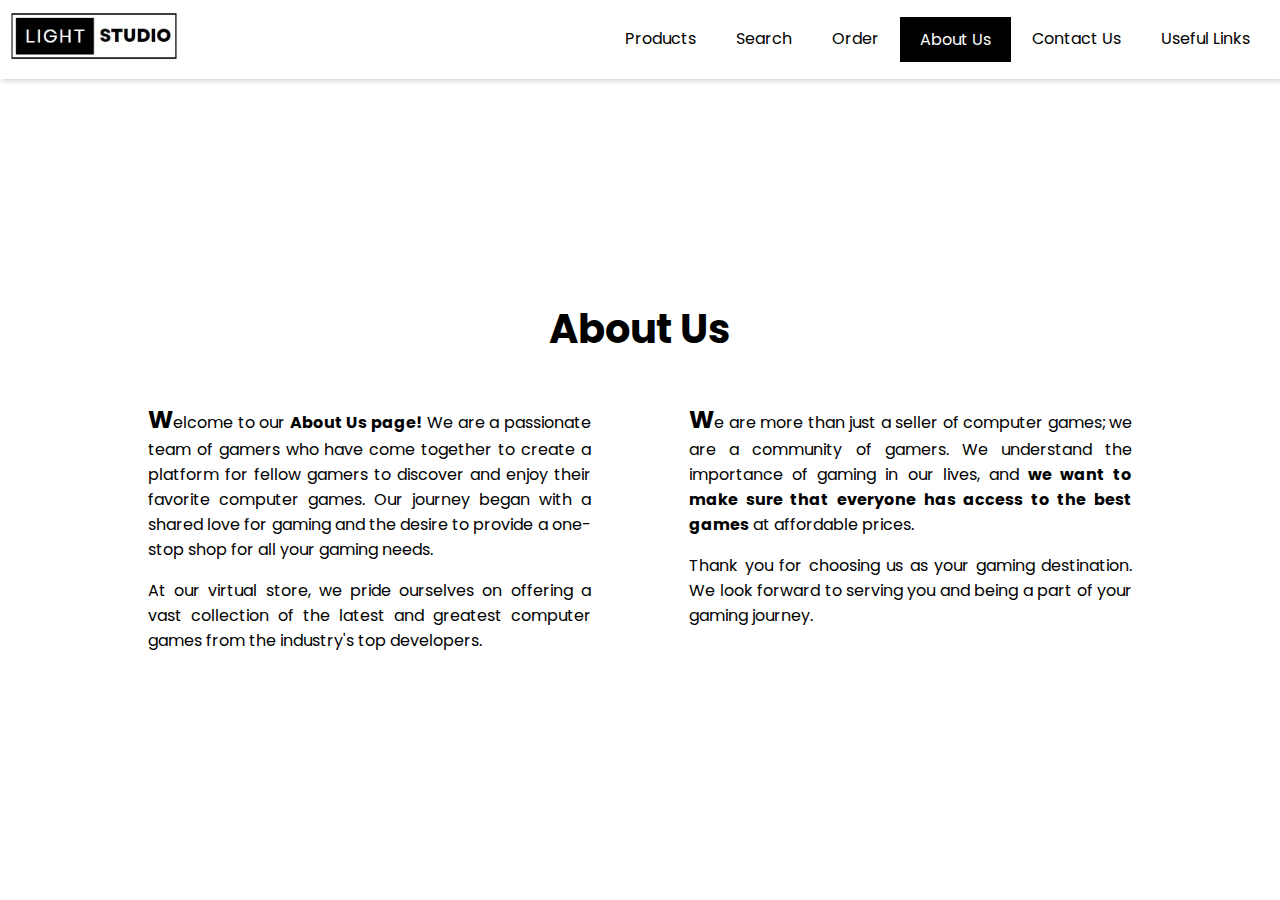
==== HTML/about-us.html @ 8bc653a0 "push 4 folders for this project" ====
<!DOCTYPE html>
<html lang="en">
<head>
    <meta charset="UTF-8">
    <meta http-equiv="X-UA-Compatible" content="IE=edge">
    <meta name="viewport" content="width=device-width, initial-scale=1.0">
    <title>Home</title>
    <link rel="stylesheet" href="../CSS/about-us.css">
    <link rel="shortcut icon" href="../images/game.jpg" type="image/x-icon">
    <link href="https://fonts.googleapis.com/css2?family=Montez&family=Poppins&family=Tilt+Prism&display=swap" rel="stylesheet">
</head>
<body>
    <!-- nav section -->
    <nav>
        <a href="home.html"><img src="../images/weblogo.jpg" alt="go-to-home_logo"></a>
        <ul>
            <li><a href="../PHP/products.php"> Products</a></li>
            <li><a href="../PHP/search.php">Search</a></li>
            <li><a href="../PHP/order.php">Order</a></li>
            <li id="about-link"><a href="./about-us.html">About Us</a></li>
            <li><a href="./contact-us.html">Contact Us</a></li>
            <li><a href="./useful-links.html">Useful Links</a></li>
        </ul>
    </nav>

    <!-- about section -->
    <section id="main">
        <div class="about-us">
            <h1>About Us</h1>
            <div class="about-lightstudio">
                <div>
                    <p>Welcome to our <b>About Us page!</b> We are a passionate team of gamers who have come together to create a platform for fellow gamers to discover and enjoy their favorite computer games. Our journey began with a shared love for gaming and the desire to provide a one-stop shop for all your gaming needs.</p>
                    <p>At our virtual store, we pride ourselves on offering a vast collection of the latest and greatest computer games from the industry's top developers.</p>
                </div>
                <div>
                    <p>We are more than just a seller of computer games; we are a community of gamers. We understand the importance of gaming in our lives, and <b>we want to make sure that everyone has access to the best games</b> at affordable prices.</p>
                    <p>Thank you for choosing us as your gaming destination. We look forward to serving you and being a part of your gaming journey.</p>
                </div>
            </div>
        </div>
    </section>
</body>
</html>
---- CSS/about-us.css ----
/* General styling for the body */
*{
    box-sizing: border-box;
    scroll-behavior: smooth;
}

body {
    margin: 0;
    font-family: Poppins;
    position: relative;
}


/* Navigation styling */
nav {
    width: 100%;
    display: flex;
    justify-content: space-between;
    align-items: center;
    padding: 0px 10px;
    box-shadow: 2px 2px 5px lightgray;
}

nav img {
    height: 50px;
}

nav ul {
    list-style-type: none;
    display: flex;
}

nav ul li {
    padding: 10px 20px;
    background: unset;
    transition: background 0.5s;
}

#about-link {
    background: black;
    border: 1px solid white;
    padding: 10px 20px;
}

#about-link a {
    color: white;
}

nav ul li:hover {
    background: black;
}

nav ul li a {
    text-decoration: unset;
    color: black;
}

nav ul li:hover a {
    color: white;
}


/* About Section */

#main {
    height: 87vh;
    position: relative;
}

.about-us {
    width: 80%;
    /* center div horizontally and vertically */
    margin: 0;
    position: absolute;
    top: 50%;
    left: 50%;
    padding: 20px;
    transform: translate(-50%, -50%);
}

.about-us h1 {
    text-align: center;
    font-size: 40px;
}

.about-lightstudio {
    display: flex;
    justify-content: space-between;
}

.about-lightstudio div {
    text-align: justify;
    width: 45%;
}

.about-lightstudio div p:nth-child(1):first-letter{
    font-size: 1.5rem;
    font-weight: bold;
}
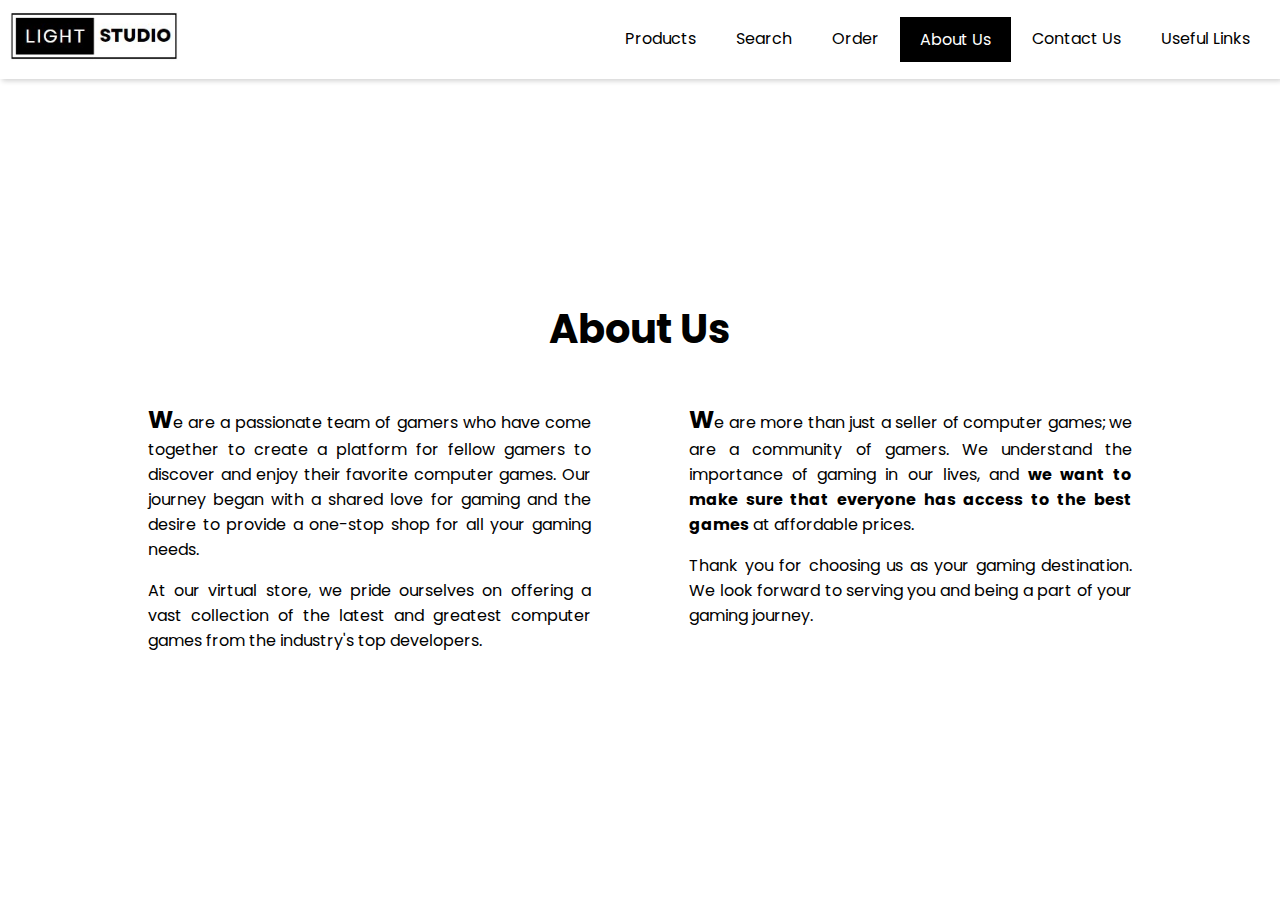
==== commit 52c8e66e: "add the styling for another page" ====
--- a/HTML/about-us.html
+++ b/HTML/about-us.html
@@ -29,7 +29,7 @@
             <h1>About Us</h1>
             <div class="about-lightstudio">
                 <div>
-                    <p>Welcome to our <b>About Us page!</b> We are a passionate team of gamers who have come together to create a platform for fellow gamers to discover and enjoy their favorite computer games. Our journey began with a shared love for gaming and the desire to provide a one-stop shop for all your gaming needs.</p>
+                    <p>We are a passionate team of gamers who have come together to create a platform for fellow gamers to discover and enjoy their favorite computer games. Our journey began with a shared love for gaming and the desire to provide a one-stop shop for all your gaming needs.</p>
                     <p>At our virtual store, we pride ourselves on offering a vast collection of the latest and greatest computer games from the industry's top developers.</p>
                 </div>
                 <div>
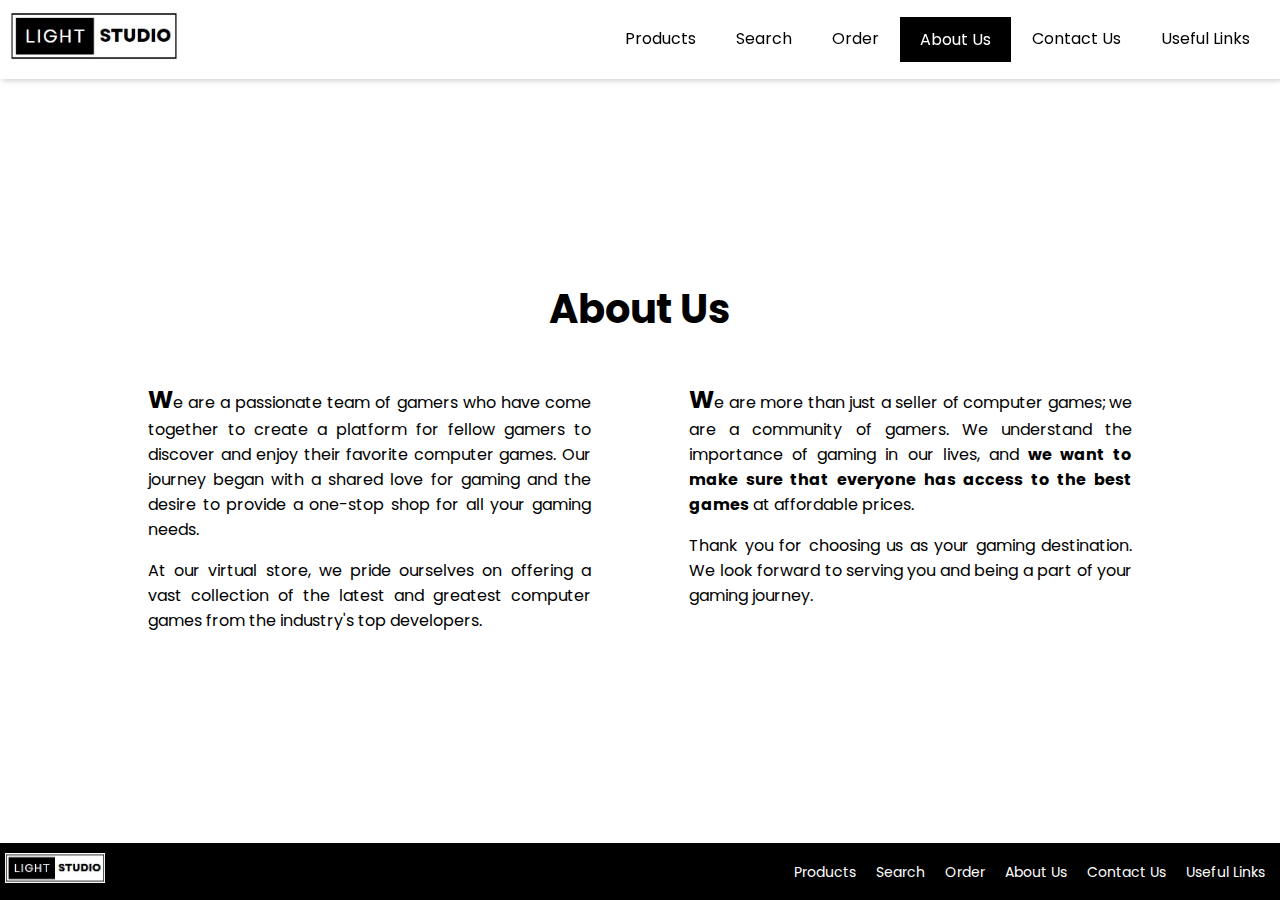
==== commit 2252adab: "final commit" ====
--- a/HTML/about-us.html
+++ b/HTML/about-us.html
@@ -12,7 +12,7 @@
 <body>
     <!-- nav section -->
     <nav>
-        <a href="home.html"><img src="../images/weblogo.jpg" alt="go-to-home_logo"></a>
+        <a href="./home.html"><img src="../images/weblogo.jpg" alt="go-to-home_logo"></a>
         <ul>
             <li><a href="../PHP/products.php"> Products</a></li>
             <li><a href="../PHP/search.php">Search</a></li>
@@ -26,18 +26,34 @@
     <!-- about section -->
     <section id="main">
         <div class="about-us">
-            <h1>About Us</h1>
-            <div class="about-lightstudio">
-                <div>
-                    <p>We are a passionate team of gamers who have come together to create a platform for fellow gamers to discover and enjoy their favorite computer games. Our journey began with a shared love for gaming and the desire to provide a one-stop shop for all your gaming needs.</p>
-                    <p>At our virtual store, we pride ourselves on offering a vast collection of the latest and greatest computer games from the industry's top developers.</p>
+            <header>
+                <h1>About Us</h1>
+            </header>
+            <main>
+                <div class="about-lightstudio">
+                    <div>
+                        <p>We are a passionate team of gamers who have come together to create a platform for fellow gamers to discover and enjoy their favorite computer games. Our journey began with a shared love for gaming and the desire to provide a one-stop shop for all your gaming needs.</p>
+                        <p>At our virtual store, we pride ourselves on offering a vast collection of the latest and greatest computer games from the industry's top developers.</p>
+                    </div>
+                    <div>
+                        <p>We are more than just a seller of computer games; we are a community of gamers. We understand the importance of gaming in our lives, and <b>we want to make sure that everyone has access to the best games</b> at affordable prices.</p>
+                        <p>Thank you for choosing us as your gaming destination. We look forward to serving you and being a part of your gaming journey.</p>
+                    </div>
                 </div>
-                <div>
-                    <p>We are more than just a seller of computer games; we are a community of gamers. We understand the importance of gaming in our lives, and <b>we want to make sure that everyone has access to the best games</b> at affordable prices.</p>
-                    <p>Thank you for choosing us as your gaming destination. We look forward to serving you and being a part of your gaming journey.</p>
-                </div>
-            </div>
+            </main>
         </div>
     </section>
+
+    <footer>
+        <a href="./home.html"><img src="../images/weblogo.jpg" alt="go-to-home_logo"></a>
+        <ul>
+            <li><a href="../PHP/products.php"> Products</a></li>
+            <li><a href="../PHP/search.php">Search</a></li>
+            <li><a href="../PHP/order.php">Order</a></li>
+            <li><a href="./about-us.html">About Us</a></li>
+            <li><a href="./contact-us.html">Contact Us</a></li>
+            <li><a href="./useful-links.html">Useful Links</a></li>
+        </ul>
+    </footer>
 </body>
 </html>--- a/CSS/about-us.css
+++ b/CSS/about-us.css
@@ -17,8 +17,12 @@
     display: flex;
     justify-content: space-between;
     align-items: center;
+    background: white;
     padding: 0px 10px;
     box-shadow: 2px 2px 5px lightgray;
+    position: fixed;
+    top: 0;
+    z-index: 100;
 }
 
 nav img {
@@ -63,7 +67,7 @@
 /* About Section */
 
 #main {
-    height: 87vh;
+    height: 100vh;
     position: relative;
 }
 
@@ -96,4 +100,41 @@
 .about-lightstudio div p:nth-child(1):first-letter{
     font-size: 1.5rem;
     font-weight: bold;
+}
+
+/* Footer section */
+
+footer {
+    position: fixed;
+    bottom: 0;
+    width: 100%;
+    display: flex;
+    justify-content: space-between;
+    align-items: center;
+    background: black;
+    padding: 0px 5px;
+}
+
+footer img {
+    width: 100px;
+}
+
+footer ul {
+    display: flex;
+}
+
+footer ul {
+    list-style-type: none;
+}
+
+footer ul li a {
+    text-decoration: none;
+    color: white;
+    font-size: 14px;
+    padding: 0px 10px;
+    transition: 0.5s ease-in-out;
+}
+
+footer ul li a:hover {
+    font-size: 15px;
 }